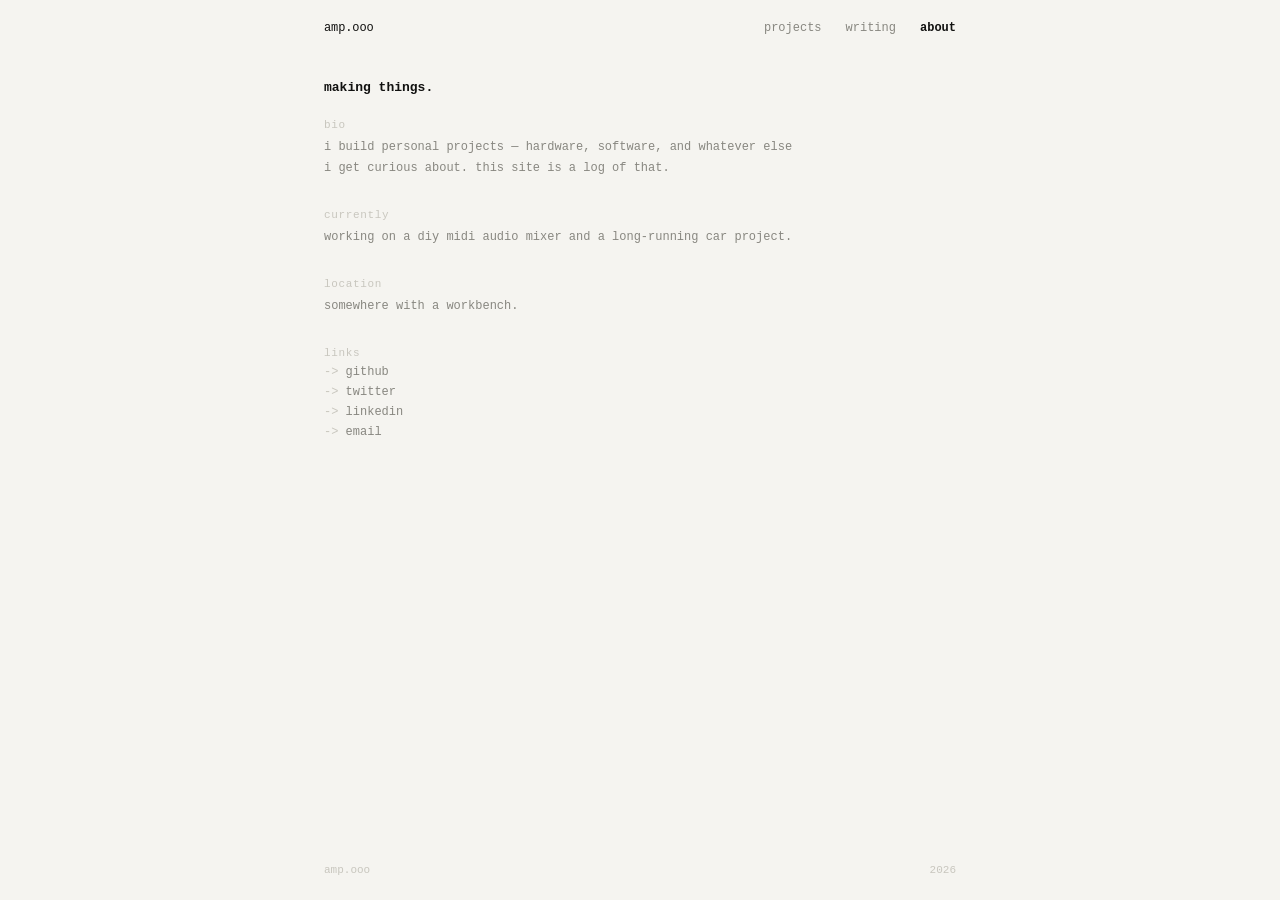
==== about/index.html @ 61ba7dad "Add files via upload" ====
<!DOCTYPE html>
<html lang="en">
<head>
  <meta charset="UTF-8">
  <meta name="viewport" content="width=device-width, initial-scale=1.0, maximum-scale=1.0">
  <title>about — amp.ooo</title>
  <link rel="icon" href="/favicon.ico" type="image/x-icon">
  <link rel="stylesheet" href="/style.css">
  <meta name="description" content="about amp.ooo">
  <meta name="theme-color" content="#f5f4f0">
</head>
<body>

  <div id="topbar">
    <div id="topbar-inner">
      <a class="logo" href="/">amp.ooo</a>
      <nav class="nav-links">
        <a href="/projects/">projects</a>
        <a href="/writing/">writing</a>
        <a href="/about/" class="active">about</a>
      </nav>
    </div>
  </div>

  <main>
    <div class="inner">
      <div class="about-body">
        <div class="about-section">

          <!-- ================================================
               EDIT THIS SECTION TO UPDATE YOUR ABOUT PAGE
               ================================================ -->

          <h2>making things.</h2>

          <div class="about-block">
            <p class="about-label">bio</p>
            <p class="about-text">
              i build personal projects — hardware, software, and whatever
              else i get curious about. this site is a log of that.
            </p>
          </div>

          <div class="about-block">
            <p class="about-label">currently</p>
            <p class="about-text">
              working on a diy midi audio mixer and a long-running car project.
            </p>
          </div>

          <div class="about-block">
            <p class="about-label">location</p>
            <p class="about-text">somewhere with a workbench.</p>
          </div>

          <div class="about-block">
            <p class="about-label">links</p>
            <div class="about-links">
              <!-- Add or remove <a> tags here. href must start with https:// -->
              <a href="https://github.com" target="_blank" rel="noopener">github</a>
              <a href="https://twitter.com" target="_blank" rel="noopener">twitter</a>
              <a href="https://linkedin.com" target="_blank" rel="noopener">linkedin</a>
              <a href="mailto:hello@amp.ooo">email</a>
            </div>
          </div>

        </div>
      </div>
      <footer>
        <span>amp.ooo</span>
        <span>2026</span>
      </footer>
    </div>
  </main>

</body>
</html>
---- style.css ----
:root {
  --bg: #f5f4f0;
  --fg: #111110;
  --muted: #888780;
  --faint: #c8c6be;
  --font: 'Courier New', Courier, monospace;
  --fs: 12px;
  --pad: 2rem;
}

* { box-sizing: border-box; margin: 0; padding: 0; }

html, body {
  height: 100%;
  background: var(--bg);
  font-family: var(--font);
  font-size: var(--fs);
  color: var(--fg);
  -webkit-text-size-adjust: 100%;
}

body {
  display: flex;
  flex-direction: column;
  min-height: 100vh;
  min-height: 100dvh;
}

/* ── TOPBAR ── */
#topbar { flex-shrink: 0; width: 100%; }
#topbar-inner {
  max-width: 680px;
  margin: 0 auto;
  padding: 1.75rem var(--pad);
  display: flex;
  justify-content: space-between;
  align-items: center;
  gap: 1rem;
}
.logo {
  font-size: var(--fs);
  cursor: pointer;
  flex-shrink: 0;
  letter-spacing: -0.01em;
  color: var(--fg);
  font-weight: normal;
  text-decoration: none;
}
.nav-links {
  display: flex;
  gap: 2rem;
  flex-wrap: wrap;
  justify-content: flex-end;
}
.nav-links a {
  font-size: var(--fs);
  color: var(--muted);
  text-decoration: none;
  white-space: nowrap;
  font-weight: normal;
  transition: color 0.15s;
}
.nav-links a:hover { color: var(--fg); }
.nav-links a.active { color: var(--fg); font-weight: bold; }

/* ── MAIN ── */
main {
  flex: 1;
  display: flex;
  flex-direction: column;
}
.inner {
  max-width: 680px;
  width: 100%;
  margin: 0 auto;
  padding: 0 var(--pad);
  display: flex;
  flex-direction: column;
  flex: 1;
}

/* ── FOOTER ── */
footer {
  padding: 2rem 0;
  display: flex;
  justify-content: space-between;
  font-size: 11px;
  color: var(--faint);
  flex-shrink: 0;
  margin-top: auto;
}

/* ── HOME ── */
.home-body {
  flex: 1;
  display: flex;
  align-items: center;
  justify-content: center;
}
.home-center {
  display: flex;
  flex-direction: column;
  align-items: center;
  text-align: center;
}
.home-ooo {
  font-size: var(--fs);
  color: var(--faint);
  line-height: 2;
}
.home-welcome {
  font-size: var(--fs);
  color: var(--fg);
  margin: 0.6rem 0;
}

/* ── COMING SOON ── */
.coming-body {
  flex: 1;
  display: flex;
  align-items: center;
  justify-content: center;
  flex-direction: column;
  gap: 0.75rem;
  text-align: center;
}
.coming-label { font-size: 11px; color: var(--faint); letter-spacing: 0.08em; }
.coming-title { font-size: 13px; font-weight: bold; }

/* ── ABOUT ── */
.about-body { flex: 1; padding: 2rem 0; }
.about-section { max-width: 480px; }
.about-section h2 { font-size: 13px; font-weight: bold; margin-bottom: 2rem; }
.about-block { margin-bottom: 2.5rem; }
.about-label { font-size: 11px; color: var(--faint); margin-bottom: 0.5rem; letter-spacing: 0.06em; }
.about-text { font-size: var(--fs); color: var(--muted); line-height: 1.75; }
.about-links { display: flex; flex-direction: column; gap: 0.5rem; }
.about-links a {
  color: var(--muted);
  text-decoration: none;
  font-size: var(--fs);
  transition: color 0.15s;
}
.about-links a:hover { color: var(--fg); }
.about-links a::before { content: '-> '; color: var(--faint); }

@media (max-width: 480px) {
  :root { --pad: 1.25rem; }
  .nav-links { gap: 1.25rem; }
}
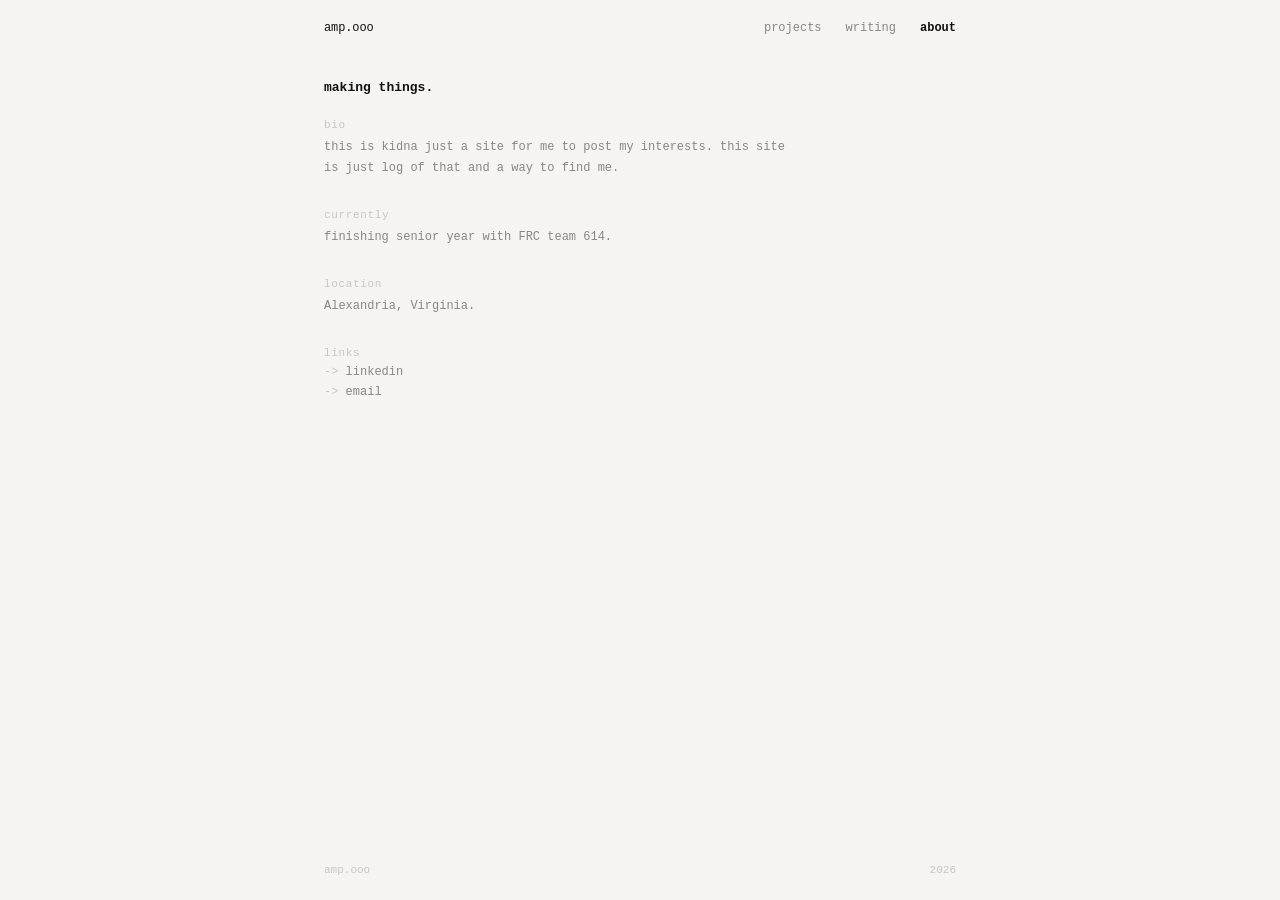
==== commit 25b5f665: "Update index.html" ====
--- a/about/index.html
+++ b/about/index.html
@@ -28,7 +28,7 @@
         <div class="about-section">
 
           <!-- ================================================
-               EDIT THIS SECTION TO UPDATE YOUR ABOUT PAGE
+               about page stuff
                ================================================ -->
 
           <h2>making things.</h2>
@@ -36,31 +36,29 @@
           <div class="about-block">
             <p class="about-label">bio</p>
             <p class="about-text">
-              i build personal projects — hardware, software, and whatever
-              else i get curious about. this site is a log of that.
+              this is kidna just a site for me to post my interests. this site is just log of that and a way to find me.
             </p>
           </div>
 
           <div class="about-block">
             <p class="about-label">currently</p>
             <p class="about-text">
-              working on a diy midi audio mixer and a long-running car project.
+              finishing senior year with FRC team 614.
             </p>
           </div>
 
           <div class="about-block">
             <p class="about-label">location</p>
-            <p class="about-text">somewhere with a workbench.</p>
+            <p class="about-text">Alexandria, Virginia.</p>
           </div>
 
           <div class="about-block">
             <p class="about-label">links</p>
             <div class="about-links">
               <!-- Add or remove <a> tags here. href must start with https:// -->
-              <a href="https://github.com" target="_blank" rel="noopener">github</a>
-              <a href="https://twitter.com" target="_blank" rel="noopener">twitter</a>
-              <a href="https://linkedin.com" target="_blank" rel="noopener">linkedin</a>
-              <a href="mailto:hello@amp.ooo">email</a>
+              <a href="https://www.linkedin.com/in/alexander-petrick-b56408299/" target="_blank" rel="noopener">linkedin</a>
+              <!-- <a href="https://twitter.com" target="_blank" rel="noopener">twitter</a> -->
+              <a href="mailto:alex@amp.ooo">email</a>
             </div>
           </div>
 
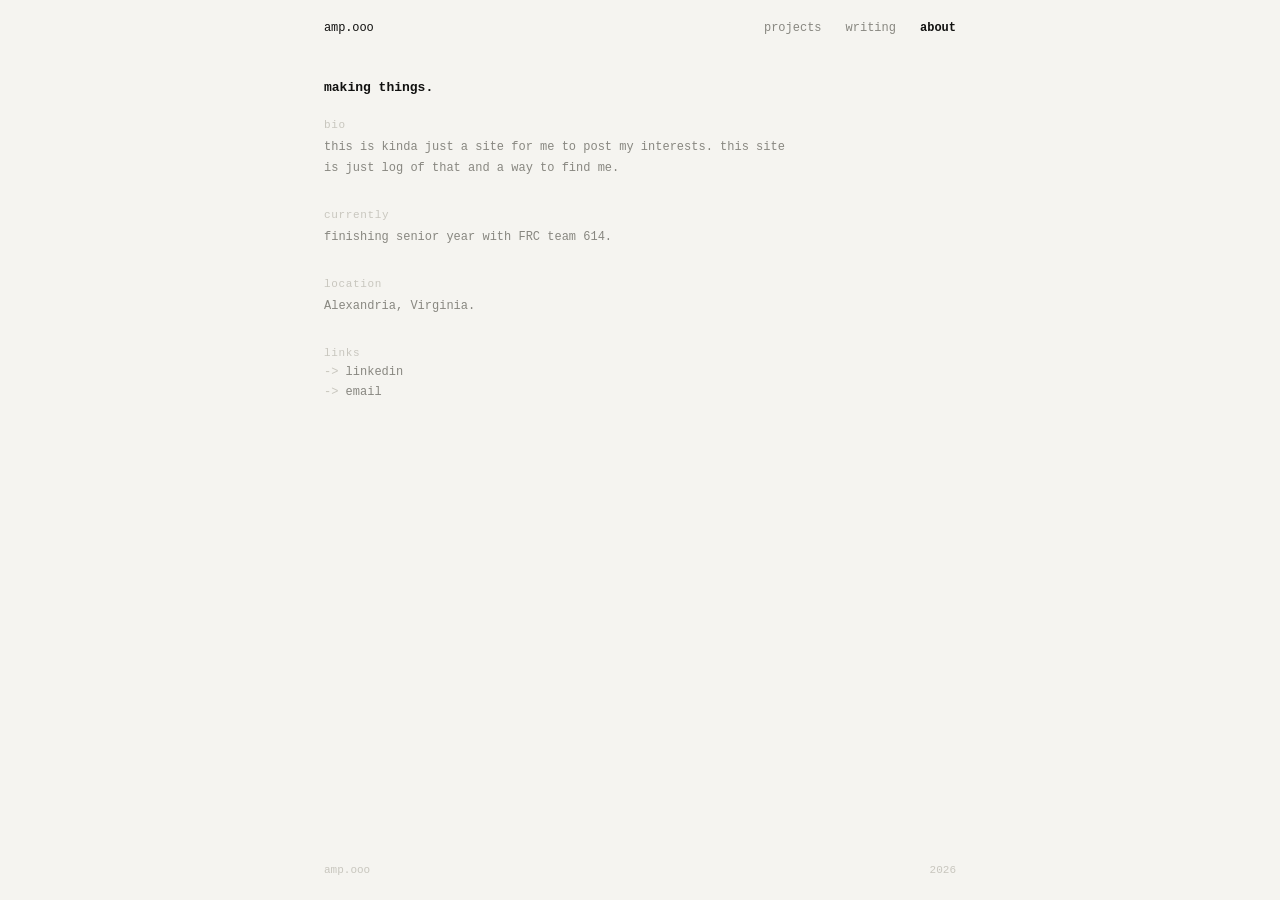
==== commit e1e245d4: "Update index.html spelling error" ====
--- a/about/index.html
+++ b/about/index.html
@@ -36,7 +36,7 @@
           <div class="about-block">
             <p class="about-label">bio</p>
             <p class="about-text">
-              this is kidna just a site for me to post my interests. this site is just log of that and a way to find me.
+              this is kinda just a site for me to post my interests. this site is just log of that and a way to find me.
             </p>
           </div>
 
--- a/style.css
+++ b/style.css
@@ -26,7 +26,7 @@
   min-height: 100dvh;
 }
 
-/* ── TOPBAR ── */
+/* TOPBAR */
 #topbar { flex-shrink: 0; width: 100%; }
 #topbar-inner {
   max-width: 680px;
@@ -63,7 +63,7 @@
 .nav-links a:hover { color: var(--fg); }
 .nav-links a.active { color: var(--fg); font-weight: bold; }
 
-/* ── MAIN ── */
+/* MAIN */
 main {
   flex: 1;
   display: flex;
@@ -79,7 +79,7 @@
   flex: 1;
 }
 
-/* ── FOOTER ── */
+/* FOOTER */
 footer {
   padding: 2rem 0;
   display: flex;
@@ -90,7 +90,7 @@
   margin-top: auto;
 }
 
-/* ── HOME ── */
+/* HOME */
 .home-body {
   flex: 1;
   display: flex;
@@ -114,7 +114,7 @@
   margin: 0.6rem 0;
 }
 
-/* ── COMING SOON ── */
+/* COMING SOON */
 .coming-body {
   flex: 1;
   display: flex;
@@ -127,7 +127,7 @@
 .coming-label { font-size: 11px; color: var(--faint); letter-spacing: 0.08em; }
 .coming-title { font-size: 13px; font-weight: bold; }
 
-/* ── ABOUT ── */
+/* ABOUT */
 .about-body { flex: 1; padding: 2rem 0; }
 .about-section { max-width: 480px; }
 .about-section h2 { font-size: 13px; font-weight: bold; margin-bottom: 2rem; }
